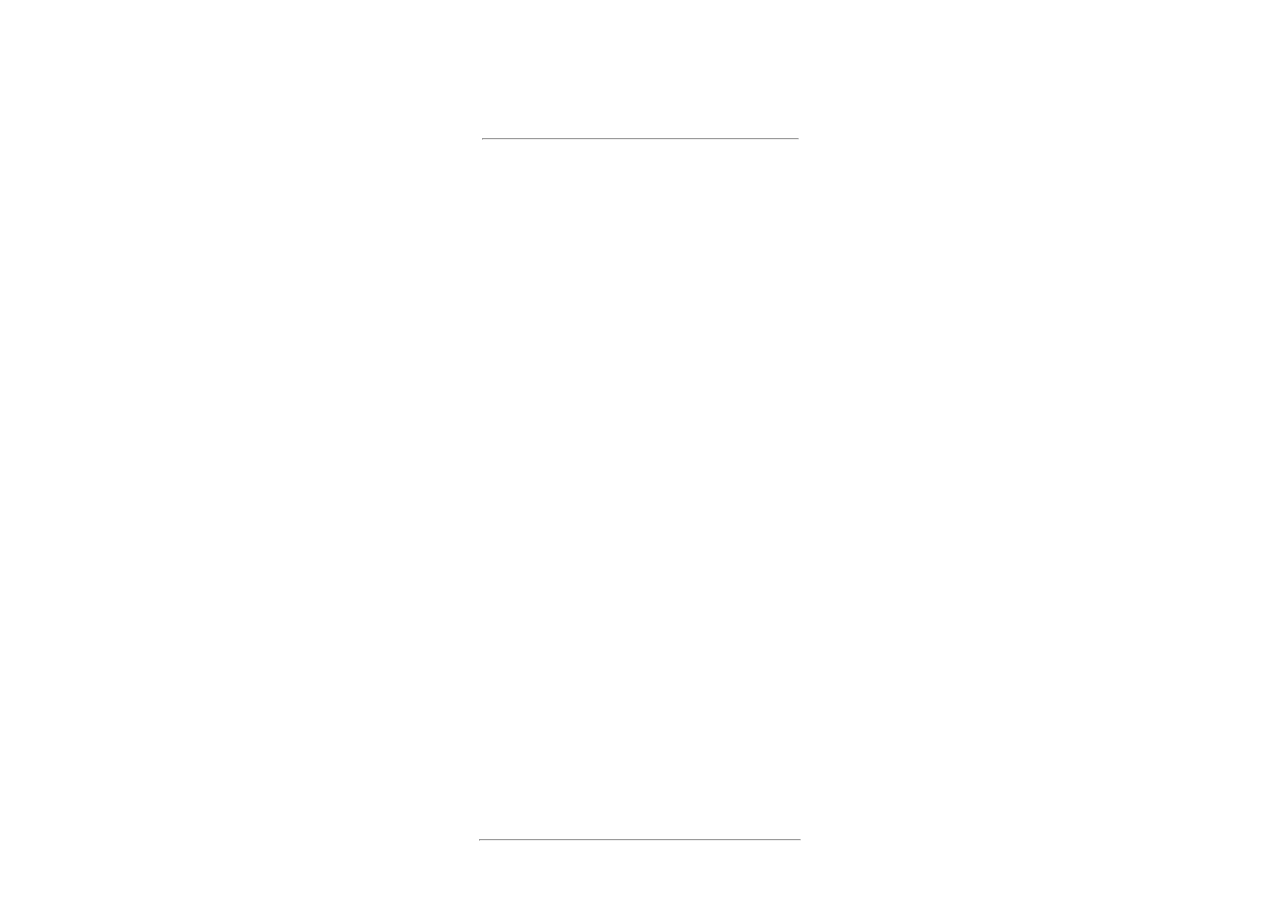
==== about.html @ 6f6c64fb "Update about.html" ====
<!DOCTYPE html>
<html lang="en">

<head>
<title>About Me</title>
<meta name="description" content="About Me">
<meta name="viewport" content="width=device-width, initial-scale=1">
<link rel="stylesheet" href="https://fonts.googleapis.com/css?family=Sofia">
<link href="//maxcdn.bootstrapcdn.com/font-awesome/4.2.0/css/font-awesome.min.css" rel="stylesheet">


<style>
body, html {
  height: 100%;
  margin: 0;
}

.bgimg {
  background-image: url('star.gif');
  height: 100%;
  background-position: center;
  background-size: cover;
  position: relative;
  color: white;
  font-family: "Sofia";
  font-size: 22px;
}
.about-section {
  padding: 10px;
  text-align: center;
}

.middle{
  position: absolute;
  top: 50%;
  left: 50%;
  transform: translate(-50%, -50%);
  text-align: center;
}

.footer {
  position: fixed;
  left: 0;
  bottom: 0;
  width: 100%;
  text-align: center;
  font-size: 10px;
}

a:link {
  color: white;
  background-color: transparent;
  text-decoration: none;
}
  
a:visited {
  color: white;
  background-color: transparent;
  text-decoration: none;

}

</style>

<body>

<div class="bgimg">
<div class="about-section">
  <h1>About</h1>
  <hr width=25%>
</div>
    <div class="middle">
48 69 21 20 49 27 6d 20 41 62 68 61 79 20 2c 20 61 20 31 37 20 79 65 61 72 20 6f 6c 64 20 63 75 72 72 65 6e 74 6c 79 20 6c 69 76 69 6e 67 20 6f 6e 20 45 61 72 74 68 20 61 73 20 6f 66 20 32 30 32 30 20 2e 20 54 68 65 20 74 69 6d 65 72 20 62 65 6c 6f 77 20 69 73 20 73 65 74 20 74 6f 20 6d 79 20 42 69 72 74 68 64 61 79 20 2c 20 57 69 73 68 20 6d 65 20 74 68 65 6e 20 2e  
    </div>
<div class="footer">
  <p id="demo2" style="font-size:30px"></p>
<hr width=25%>
<h1><a href=index.html> <i class="fa fa-home" aria-hidden="true"></i> </a>
  &#9763; Abhay d&#233;Pratap </h1>

</div>
</div>


<script>

var countDownDate = new Date("Mar 1, 2021 00:00:00").getTime();


var countdownfunction = setInterval(function() {


  var now = new Date().getTime();
  var distance = countDownDate - now;
  var days = Math.floor(distance / (1000 * 60 * 60 * 24));
  var hours = Math.floor((distance % (1000 * 60 * 60 * 24)) / (1000 * 60 * 60));
  var minutes = Math.floor((distance % (1000 * 60 * 60)) / (1000 * 60));
  var seconds = Math.floor((distance % (1000 * 60)) / 1000);

  document.getElementById("demo2").innerHTML = days + "d " + hours + "h "
  + minutes + "m " + seconds + "s ";
  
  if (distance < 0) {
    clearInterval(countdownfunction);
    document.getElementById("demo2").innerHTML = "Birthdy Bash";
  }
}, 1000);
</script>
</body>
</html>
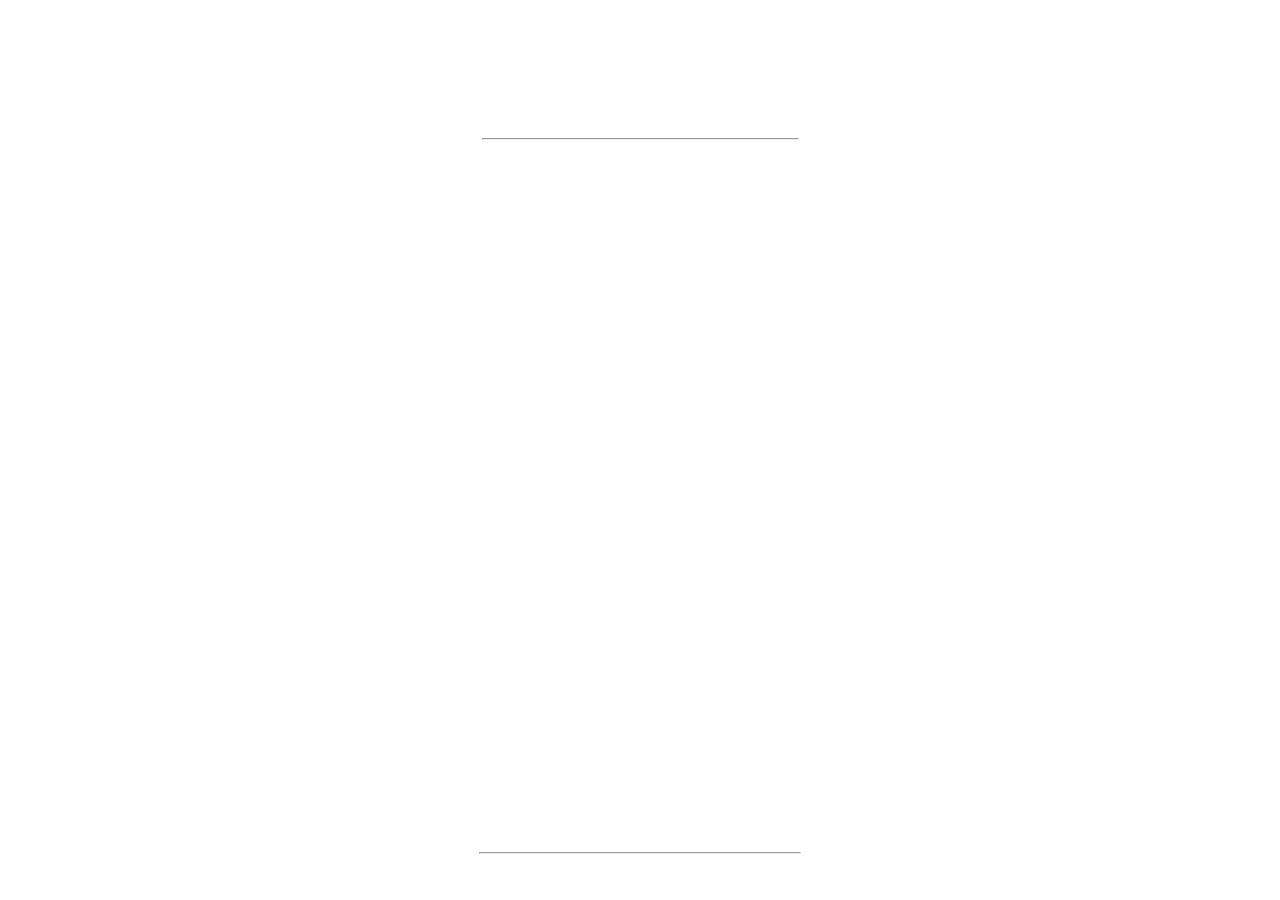
==== commit b630e783: "Update about.html" ====
--- a/about.html
+++ b/about.html
@@ -32,10 +32,12 @@
 
 .middle{
   position: absolute;
+  width: 90%;
   top: 50%;
   left: 50%;
   transform: translate(-50%, -50%);
   text-align: center;
+
 }
 
 .footer {
@@ -44,7 +46,6 @@
   bottom: 0;
   width: 100%;
   text-align: center;
-  font-size: 10px;
 }
 
 a:link {
@@ -70,13 +71,19 @@
   <hr width=25%>
 </div>
     <div class="middle">
-48 69 21 20 49 27 6d 20 41 62 68 61 79 20 2c 20 61 20 31 37 20 79 65 61 72 20 6f 6c 64 20 63 75 72 72 65 6e 74 6c 79 20 6c 69 76 69 6e 67 20 6f 6e 20 45 61 72 74 68 20 61 73 20 6f 66 20 32 30 32 30 20 2e 20 54 68 65 20 74 69 6d 65 72 20 62 65 6c 6f 77 20 69 73 20 73 65 74 20 74 6f 20 6d 79 20 42 69 72 74 68 64 61 79 20 2c 20 57 69 73 68 20 6d 65 20 74 68 65 6e 20 2e  
-    </div>
+SGkhIEknbSBBYmhheSAsIGEg
+MTcgeWVhciBvbGQgY3Vyc
+mVudGx5IGxpdmluZyBvbi
+BFYXJ0aCBhcyBvZiAyMDI
+wIC4gVGhlIHRpbWVyIGJl
+bG93IGlzIHNldCB0byBte
+SBCaXJ0aGRheSAsIFdpc2
+ggbWUgdGhlbiAu</div>
 <div class="footer">
   <p id="demo2" style="font-size:30px"></p>
 <hr width=25%>
-<h1><a href=index.html> <i class="fa fa-home" aria-hidden="true"></i> </a>
-  &#9763; Abhay d&#233;Pratap </h1>
+<a href=index.html> <i class="fa fa-home" aria-hidden="true"></i> </a>
+  &#9763; Abhay d&#233;Pratap 
 
 </div>
 </div>
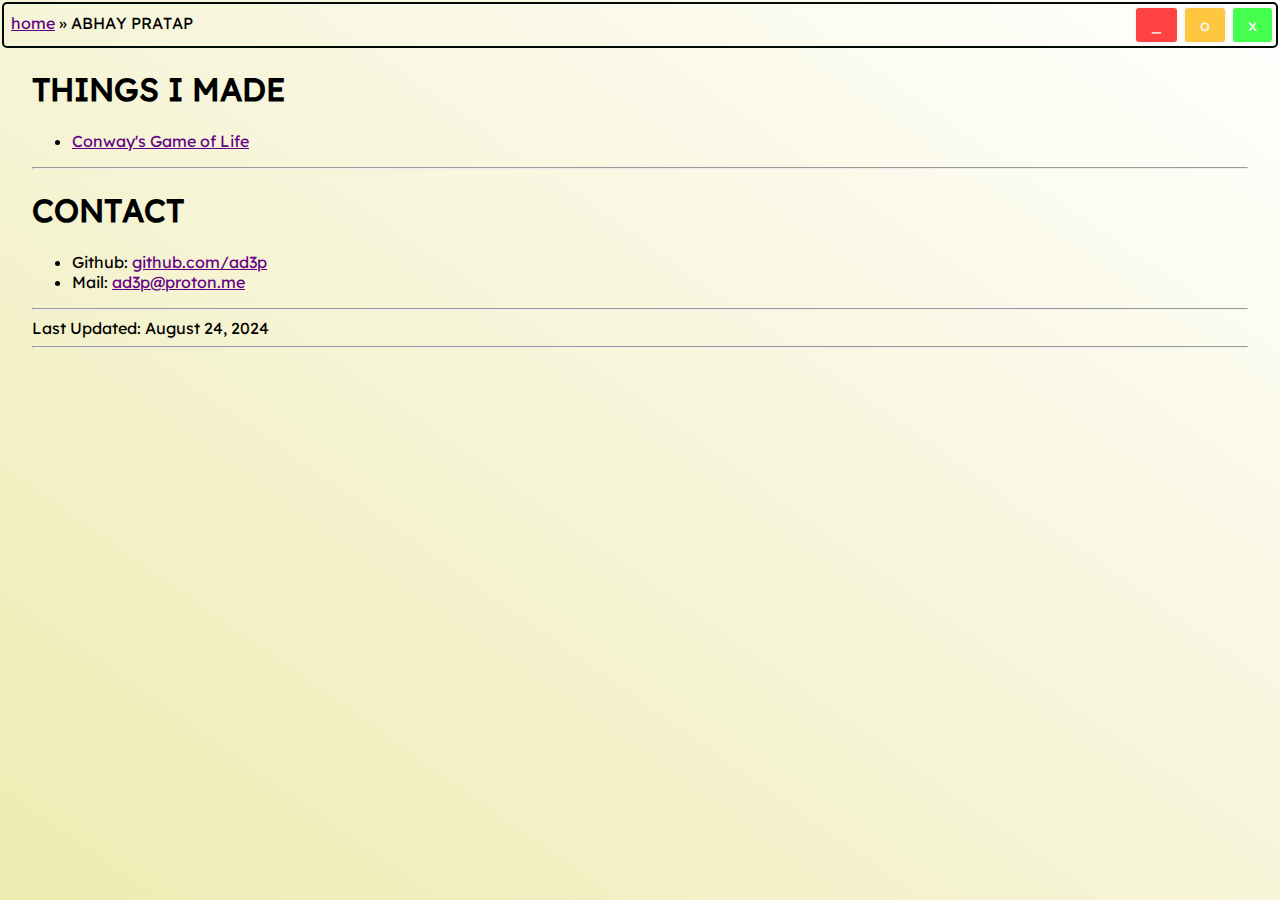
==== commit c083de5a: "updated look" ====
--- a/about.html
+++ b/about.html
@@ -1,118 +1,62 @@
-<!DOCTYPE html>
-<html lang="en">
-
-<head>
-<title>About Me</title>
-<meta name="description" content="About Me">
-<meta name="viewport" content="width=device-width, initial-scale=1">
-<link rel="stylesheet" href="https://fonts.googleapis.com/css?family=Sofia">
-<link href="//maxcdn.bootstrapcdn.com/font-awesome/4.2.0/css/font-awesome.min.css" rel="stylesheet">
-
-
-<style>
-body, html {
-  height: 100%;
-  margin: 0;
-}
-
-.bgimg {
-  background-image: url('star.gif');
-  height: 100%;
-  background-position: center;
-  background-size: cover;
-  position: relative;
-  color: white;
-  font-family: "Sofia";
-  font-size: 22px;
-}
-.about-section {
-  padding: 10px;
-  text-align: center;
-}
-
-.middle{
-  position: absolute;
-  width: 90%;
-  top: 50%;
-  left: 50%;
-  transform: translate(-50%, -50%);
-  text-align: center;
-
-}
-
-.footer {
-  position: fixed;
-  left: 0;
-  bottom: 0;
-  width: 100%;
-  text-align: center;
-}
-
-a:link {
-  color: white;
-  background-color: transparent;
-  text-decoration: none;
-}
-  
-a:visited {
-  color: white;
-  background-color: transparent;
-  text-decoration: none;
-
-}
-
-</style>
-
-<body>
-
-<div class="bgimg">
-<div class="about-section">
-  <h1>About</h1>
-  <hr width=25%>
-</div>
-    <div class="middle">
-SGkhIEknbSBBYmhheSAsIGEg
-MTcgeWVhciBvbGQgY3Vyc
-mVudGx5IGxpdmluZyBvbi
-BFYXJ0aCBhcyBvZiAyMDI
-wIC4gVGhlIHRpbWVyIGJl
-bG93IGlzIHNldCB0byBte
-SBCaXJ0aGRheSAsIFdpc2
-ggbWUgdGhlbiAu</div>
-<div class="footer">
-  <p id="demo2" style="font-size:30px"></p>
-<hr width=25%>
-<a href=index.html> <i class="fa fa-home" aria-hidden="true"></i> </a>
-  &#9763; Abhay d&#233;Pratap 
-
-</div>
-</div>
-
-
-<script>
-
-var countDownDate = new Date("Mar 1, 2021 00:00:00").getTime();
-
-
-var countdownfunction = setInterval(function() {
-
-
-  var now = new Date().getTime();
-  var distance = countDownDate - now;
-  var days = Math.floor(distance / (1000 * 60 * 60 * 24));
-  var hours = Math.floor((distance % (1000 * 60 * 60 * 24)) / (1000 * 60 * 60));
-  var minutes = Math.floor((distance % (1000 * 60 * 60)) / (1000 * 60));
-  var seconds = Math.floor((distance % (1000 * 60)) / 1000);
-
-  document.getElementById("demo2").innerHTML = days + "d " + hours + "h "
-  + minutes + "m " + seconds + "s ";
-  
-  if (distance < 0) {
-    clearInterval(countdownfunction);
-    document.getElementById("demo2").innerHTML = "Birthdy Bash";
-  }
-}, 1000);
-</script>
-</body>
-</html>
-
+<html>
+    <head>
+        <title>
+            About
+        </title>
+        <meta name="viewport" content="width=device-width,initial-scale=1"/>
+        <meta name="title" content="About section | Conway's Game of Life, visualized"/>
+        <meta name="description" content="About section. See the changelogs and information about different versions."/>
+        
+        <link rel="icon" href="icons/favicon.ico"/>
+
+        <link rel="stylesheet" href="style/style.css"> 
+                <!-- <meta http-equiv="refresh" content="3"> -->
+   
+
+        <style>
+            #main{
+                padding-left: 30px;
+                padding-right: 30px;
+                /* display: flex;
+                flex-direction: row;
+                justify-content: center;
+                align-items: center;
+                 */
+            }
+        </style>
+    </head>
+    <body>
+        <div id="header-nav">
+            <div class="header-bar">
+                <span class="pills"><a href="index.html">home</a>  &#187; <span>ABHAY PRATAP</span></span>
+                <span>
+                    <button class="b-r hButtons">_</button>
+                    <button class="b-y hButtons">o</button>
+                    <button class="b-g hButtons">x</button>
+                </span>
+            </div>
+        </div>
+        <div id="main">
+            <div id="paper">
+                <h1>THINGS I MADE</h1>
+                <ul>
+                    <li><a href="https://gol-adep.netlify.app/" target="_blank">Conway's Game of Life</a></li>
+                </ul>
+                <hr>
+                <h1>CONTACT</h1>
+                <ul>
+                    <li>Github: <a class="no-line" href="https://github.com/ad3p" target="_blank">github.com/ad3p</a></li>
+                    <li>Mail: <a href="mailto:ad3p@proton.me?subject=Through%20Homepage" class="mail" target="_blank" rel="noopener noreferrer">ad3p@proton.me</a></li>
+                </ul>
+                <hr>
+                Last Updated: August 24, 2024
+                <hr>
+                
+            </div>
+            <!-- paper -->
+        </div>
+        <!-- main -->
+
+    
+    </body>
+</html>--- a/style/style.css
+++ b/style/style.css
@@ -0,0 +1,130 @@
+:root{
+    --caret-color-1:#650086;
+    --caret-color-2:#befcf6;
+    --caret-sub-color: #14003a;
+    --border-color: #000b06;
+    --background-color:#bcbbca;
+    --text-color-light:#f7f7f7;
+    --black-color:#000000;
+    --ap-color:rgb(205, 255, 4);
+    
+}
+
+*{
+    font-family: 'Lexend';
+}
+
+@font-face {
+    font-family: 'Lexend';
+    src: url(font/Lexend-Regular.woff2) format('woff2');
+}
+
+
+
+body{
+    min-height: -webkit-fill-available;
+    background: linear-gradient(to bottom left,#ffffff,#eeebb1); 
+    margin: 2px;
+    display: flex;
+    flex-direction: column;
+    /* color: var(--text-color-light); */
+    animation: fadeIn 1.5s ease;
+
+  
+
+}
+
+
+
+/* 
+div#header-nav > div.header-bar > span.pills
+ */
+#header-nav{
+    overflow: hidden;
+}
+.header-bar{
+    /* overflow: hidden; */
+    /* background: linear-gradient(to top right,var(--caret-color-1),var(--caret-color-2));  */
+    display: flex;
+    flex-direction: row;
+    justify-content: space-between;
+    padding: 2px 2px;
+    border: none;
+    border: 2px solid var(--border-color);
+    border-radius: 5px;
+    
+}
+
+.pills{
+    /* color: var(--text-color-light); */
+    /* background-color: var(--black-color); */
+    border: none;
+    /* border: 2px solid var(--caret-color-1); */
+    /* border-radius:5px; */
+    padding: 7px 5px;
+    font-size:1rem;
+}
+a{
+    text-decoration: underline;
+    color: var(--caret-color-1);
+}
+.hButtons{
+    /* float: inline-end; */
+    color: var(--text-color-light);
+    /* background-color: var(--caret-color-2); */
+    border: 2px solid var(--text-color-light);
+    border-radius:5px;
+    padding: 7px 15px;
+    font-size: 1rem;
+
+}
+.b-r{
+    background-color:#ff4242;
+}
+.b-y{
+    background-color:#ffc640;
+}
+.b-g{
+    background-color:#45ff4e;
+}
+
+
+@keyframes fadeIn {
+    from { opacity: 0.5; }
+    to   { opacity: 1; }
+}
+
+
+
+@media all and (max-width: 600px) {
+    .pills{
+        font-size: 1.2rem;
+        
+    }
+
+    .hButtons{
+        width: 34px;
+        height: 34px;
+        font-size: 10px;
+        /* padding: 30px; */
+        /* margin: 1rem; */
+    }
+
+    .button-bar{
+        /* overflow: hidden; */
+        position: fixed;
+        bottom: 0;
+        display: flex;
+        flex-direction: column;
+        justify-content: center;
+        align-items: center;
+        /* padding: 2rem; */
+        /* padding: 10px; */
+        width: 98%; 
+
+        /* margin-top: auto; */
+
+     } 
+  }
+
+
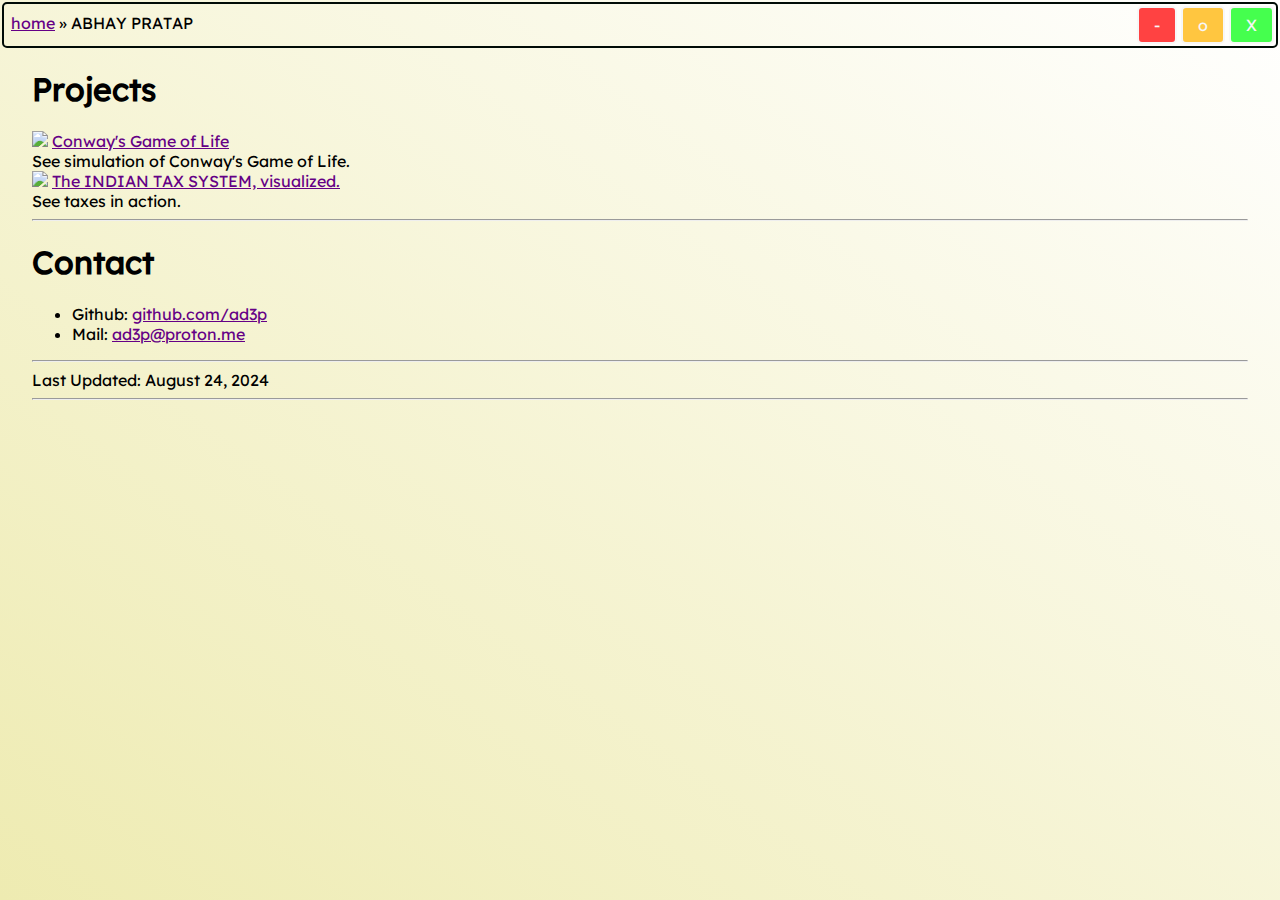
==== commit abd11294: "updated about" ====
--- a/about.html
+++ b/about.html
@@ -4,8 +4,8 @@
             About
         </title>
         <meta name="viewport" content="width=device-width,initial-scale=1"/>
-        <meta name="title" content="About section | Conway's Game of Life, visualized"/>
-        <meta name="description" content="About section. See the changelogs and information about different versions."/>
+        <meta name="title" content="About section | See more of me."/>
+        <meta name="description" content="About section. See more info about me."/>
         
         <link rel="icon" href="icons/favicon.ico"/>
 
@@ -30,20 +30,39 @@
             <div class="header-bar">
                 <span class="pills"><a href="index.html">home</a>  &#187; <span>ABHAY PRATAP</span></span>
                 <span>
-                    <button class="b-r hButtons">_</button>
+                    <button class="b-r hButtons">-</button>
                     <button class="b-y hButtons">o</button>
-                    <button class="b-g hButtons">x</button>
+                    <button class="b-g hButtons">X</button>
                 </span>
             </div>
         </div>
         <div id="main">
             <div id="paper">
-                <h1>THINGS I MADE</h1>
-                <ul>
-                    <li><a href="https://gol-adep.netlify.app/" target="_blank">Conway's Game of Life</a></li>
-                </ul>
+                <h1>Projects</h1>
+                <div id="projects">
+                    <div id="proj1" class="project">
+                        
+                        <img src="proj-images/gol.jpg">
+                        <span class="proj-info">
+                            <a href="https://gol-adep.netlify.app/" target="_blank">Conway's Game of Life</a><br/>
+                            <span class="proj-disc">See simulation of Conway's Game of Life.</span>
+                        </span>
+                        
+                    </div>
+
+                    <div id="proj2" class="project">
+                        
+                        <img src="proj-images/tax.png">
+                        <span class="proj-info">
+                            <a href="https://tax-viz.netlify.app/" target="_blank">The INDIAN TAX SYSTEM, visualized.</a><br/>
+                            <span class="proj-disc">See taxes in action.</span>
+                        </span>
+                        
+                    </div>
+                </div>
+        
                 <hr>
-                <h1>CONTACT</h1>
+                <h1>Contact</h1>
                 <ul>
                     <li>Github: <a class="no-line" href="https://github.com/ad3p" target="_blank">github.com/ad3p</a></li>
                     <li>Mail: <a href="mailto:ad3p@proton.me?subject=Through%20Homepage" class="mail" target="_blank" rel="noopener noreferrer">ad3p@proton.me</a></li>
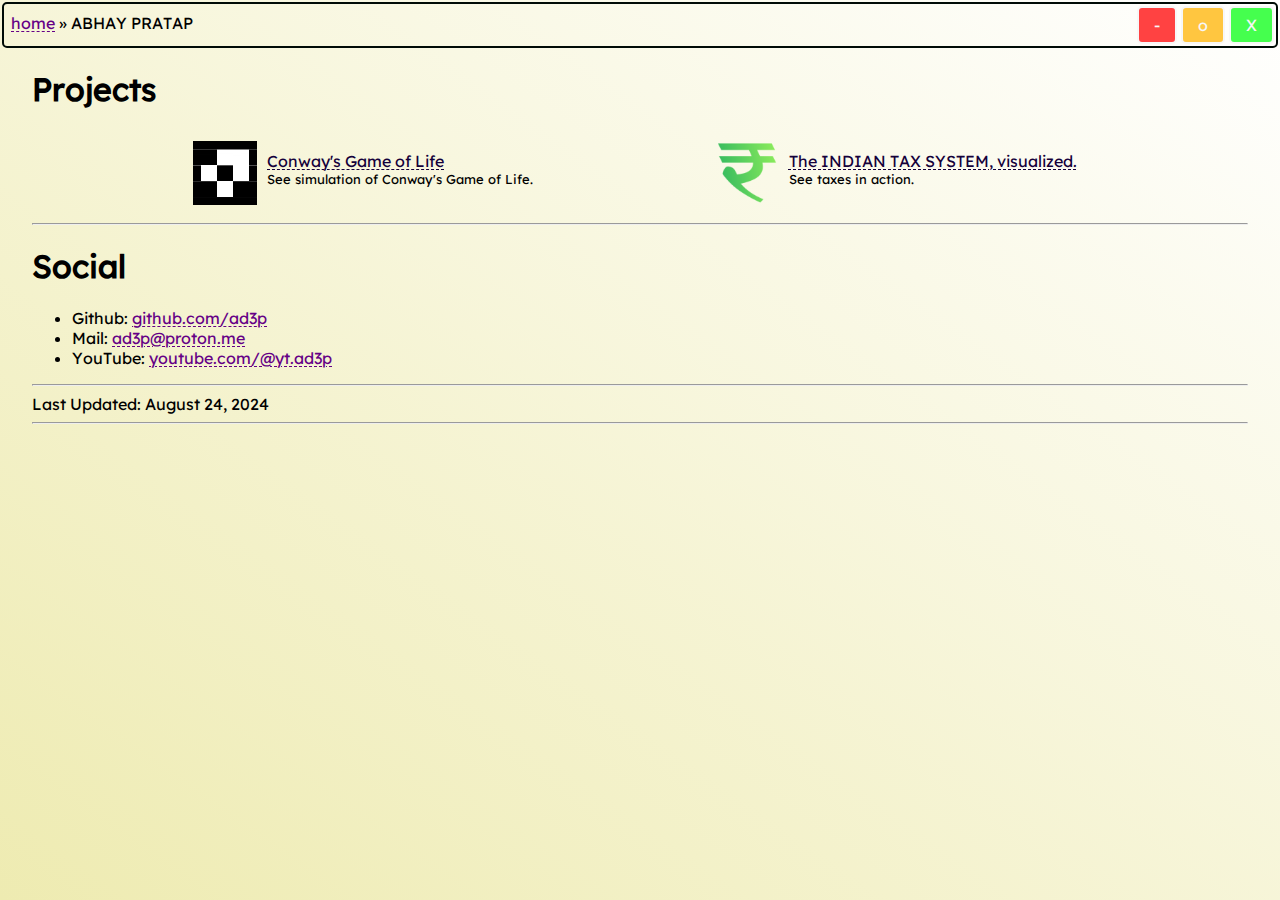
==== commit 3a2fe0c2: "minor-ups" ====
--- a/about.html
+++ b/about.html
@@ -62,10 +62,11 @@
                 </div>
         
                 <hr>
-                <h1>Contact</h1>
+                <h1>Social</h1>
                 <ul>
                     <li>Github: <a class="no-line" href="https://github.com/ad3p" target="_blank">github.com/ad3p</a></li>
                     <li>Mail: <a href="mailto:ad3p@proton.me?subject=Through%20Homepage" class="mail" target="_blank" rel="noopener noreferrer">ad3p@proton.me</a></li>
+                    <li>YouTube: <a class="no-line" href="https://www.youtube.com/@yt.ad3p" target="_blank">youtube.com/@yt.ad3p</a></li>
                 </ul>
                 <hr>
                 Last Updated: August 24, 2024
--- a/style/style.css
+++ b/style/style.css
@@ -65,8 +65,10 @@
     font-size:1rem;
 }
 a{
-    text-decoration: underline;
+    /* text-decoration: underline; */
     color: var(--caret-color-1);
+    text-decoration: underline dashed 1px;
+    text-underline-offset: 2px;
 }
 .hButtons{
     /* float: inline-end; */
@@ -87,6 +89,65 @@
 .b-g{
     background-color:#45ff4e;
 }
+
+/* projects body */
+#projects{
+    display: flex;
+    flex-direction: row;
+    justify-content: space-evenly;
+}
+
+.project{
+    display: flex;
+    flex-direction: row;
+    margin: 10px;
+}
+
+img{
+    vertical-align:bottom;
+    width: 64px;
+    height: 64px;
+    transition:transform .3s;
+}
+
+img:hover{
+    transform: scale(1.2);
+    /* transition: .5s; */
+}
+
+.proj-info{
+    padding: 10px;
+}
+.proj-disc{
+    font-size: smaller;
+}
+
+.proj-info a{
+    color: var(--caret-sub-color);
+    
+}
+
+
+
+
+
+
+
+
+
+
+
+
+
+
+
+
+
+
+
+
+
+
 
 
 @keyframes fadeIn {
@@ -125,6 +186,11 @@
         /* margin-top: auto; */
 
      } 
+
+     #projects{
+        /* display: flex; */
+        flex-direction: column;
+    }
   }
 
 
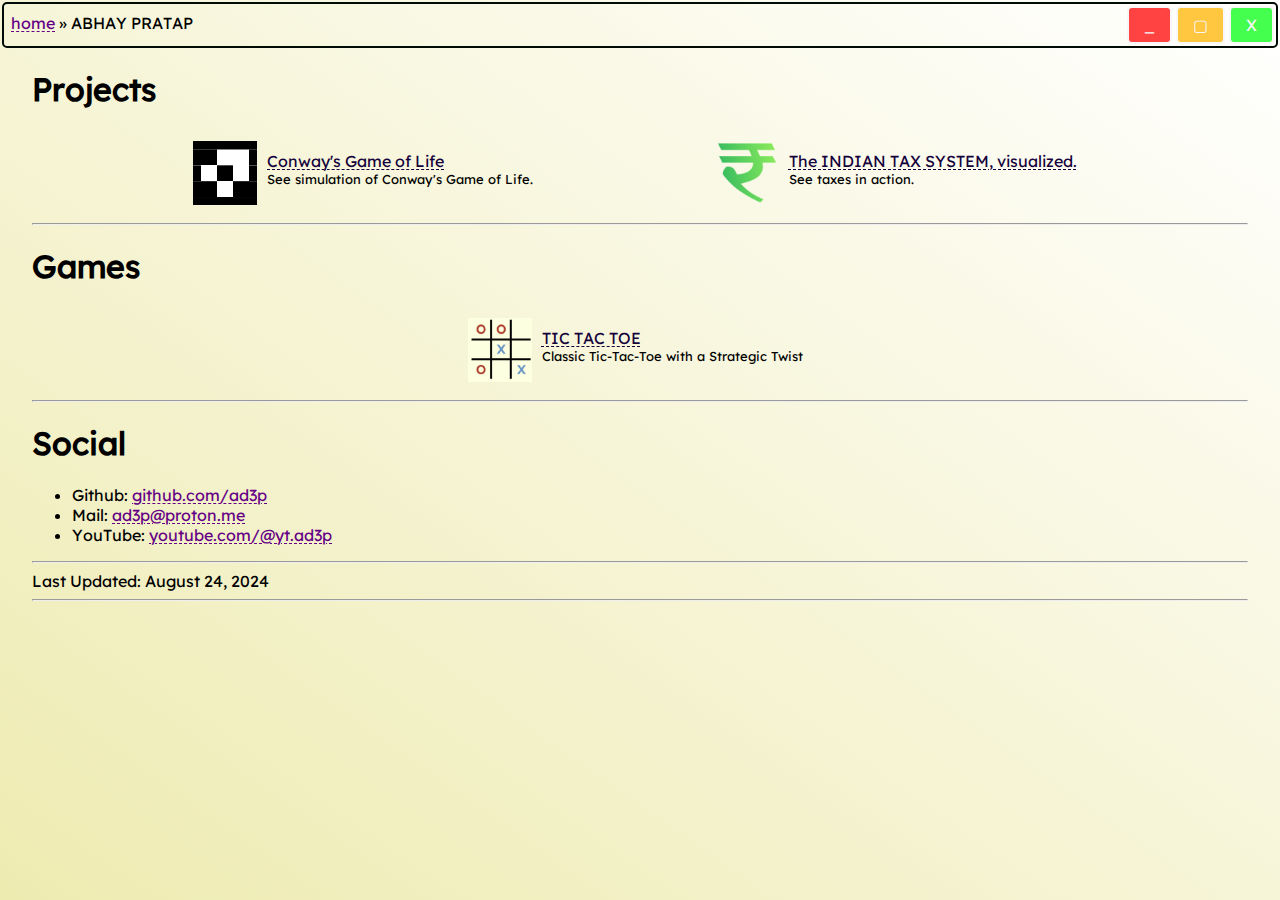
==== commit a54a5e68: "added ttt2d" ====
--- a/about.html
+++ b/about.html
@@ -30,8 +30,8 @@
             <div class="header-bar">
                 <span class="pills"><a href="index.html">home</a>  &#187; <span>ABHAY PRATAP</span></span>
                 <span>
-                    <button class="b-r hButtons">-</button>
-                    <button class="b-y hButtons">o</button>
+                    <button class="b-r hButtons">_</button>
+                    <button class="b-y hButtons">&#9634;</button>
                     <button class="b-g hButtons">X</button>
                 </span>
             </div>
@@ -60,6 +60,21 @@
                         
                     </div>
                 </div>
+                <hr>
+                <h1>Games</h1>
+                <div id="projects">
+                    <div id="projg1" class="project">
+                        
+                        <img src="proj-images/ttt2d.png">
+                        <span class="proj-info">
+                            <a href="https://ttt2d.netlify.app/" target="_blank">TIC TAC TOE</a><br/>
+                            <span class="proj-disc">Classic Tic-Tac-Toe with a Strategic Twist</span>
+                        </span>
+                        
+                    </div>
+                
+                </div>                    
+            
         
                 <hr>
                 <h1>Social</h1>
@@ -71,7 +86,6 @@
                 <hr>
                 Last Updated: August 24, 2024
                 <hr>
-                
             </div>
             <!-- paper -->
         </div>
